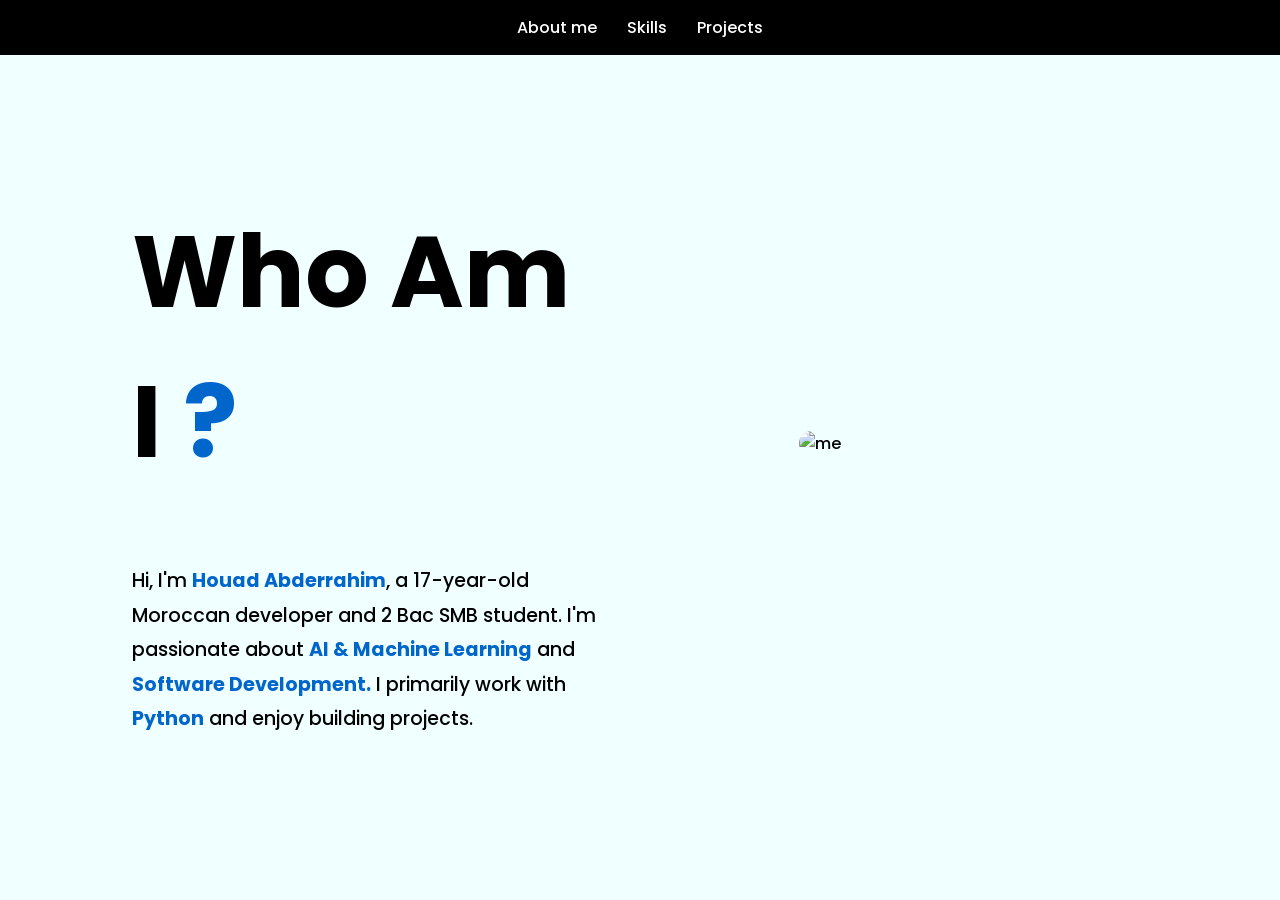
==== index.html @ cc01555a "Add files via upload" ====
<!DOCTYPE html>
<html lang="en">
<head>
    <title>Houad's Portfolio | About Me</title>
    <link href="style.css" rel="stylesheet" type="text/css">
    <link rel="icon" type="image/x-icon" href="Assets/favicon.ico">
    <link rel="preconnect" href="https://fonts.googleapis.com">
    <link href="https://fonts.googleapis.com/css2?family=Poppins:wght@300;400;500;600;700&display=swap" rel="stylesheet">
</head>
<body">
    <nav>
        <ul>
            <li><a href="index.html">About me</a></li>
            <li><a href="skills.html">Skills</a></li>
            <li><a href="projects.html">Projects</a></li>
        </ul>
    </nav>
    <div class="hero">  
        <div class="text">
            <h1>Who Am I <span style="color: #0066CC;">?</span></h1>
            <p>Hi, I'm <span style="color: #0066CC;"><b>Houad Abderrahim</b></span>, a 17-year-old Moroccan developer and 2 Bac SMB student. I'm passionate about <span style="color: #0066CC;"><b> AI & Machine Learning</b></span> and <span style="color: #0066CC;"><b>Software Development.</b></span> I primarily work with <span style="color: #0066CC;"><b>Python</b></span> and enjoy building projects.</p>
        </div>
        <div class="image">
            <img src="Assets/me.jpg" alt="me">
        </div>
    </div>
</body>
</html>
---- style.css ----
body{
    font-family: "Poppins", sans-serif;
    background-color: azure;
    color: black;
    font-weight: 500;
    font-style: normal;
    font-size: 16px;
    margin: 0px;
}

h1{
    font-size: 100px;
    font-weight: bold;  
}

nav ul{
    list-style-type: none;
    background-color: black;
    padding: 0px;
    margin: 0px;
    
    display: flex;
    justify-content: center;
}

nav a{
    color: white;
    text-decoration: none;
    padding: 15px;
    display: block;
    text-align: center;
}

nav a:hover{
    background-color: hsla(240, 100%, 55%, 0.574);
}

nav li{
    float: left;
}   

.hero{
    display: flex;
    justify-content: space-between;
    align-items: center;
    gap: 50px;
    padding: 75px;
}

.text{
    flex: 1;
    margin-left: 5%;
}
.text p {
    font-size: 1.2rem;
    line-height: 1.8;
}

.image {
    flex: 1;
    display: flex;
    justify-content: flex-end;
    margin-right: 5%;
}
.image img {
    width: 350px;
    height: auto    ;
    object-fit: cover;
    border-radius: 20px;
}

.hero-skills {
    display: flex;
    justify-content: space-between;
    align-items: center;
    gap: 50px;
    padding: 75px;
    color: azure;
}

.text-skills {
    flex: 1;
    margin-left: 5%;
}
.text-skills p {
    font-size: 1.2rem;
    line-height: 1.8;
}

.image-skills {
    flex: 1;
    display: flex;
    justify-content: flex-end;
    margin-top: 5%;
    margin-right: 5%;
}
.image-skills img {
    width: 700px;
    height: auto;
    object-fit: cover;
}

.hero-projects {
    display: flex;
    align-items: center;
    margin-right: 5%;
}

.image-project1, .image-project2, .image-project3, .image-project4 {
    flex: 1;
    display: flex;
    justify-content: flex-end;
}

.image-project1 img, .image-project2 img, .image-project3 img, .image-project4 img {
    width: 300px;
    height: auto;
    object-fit: cover;
    border-radius: 20px;
}
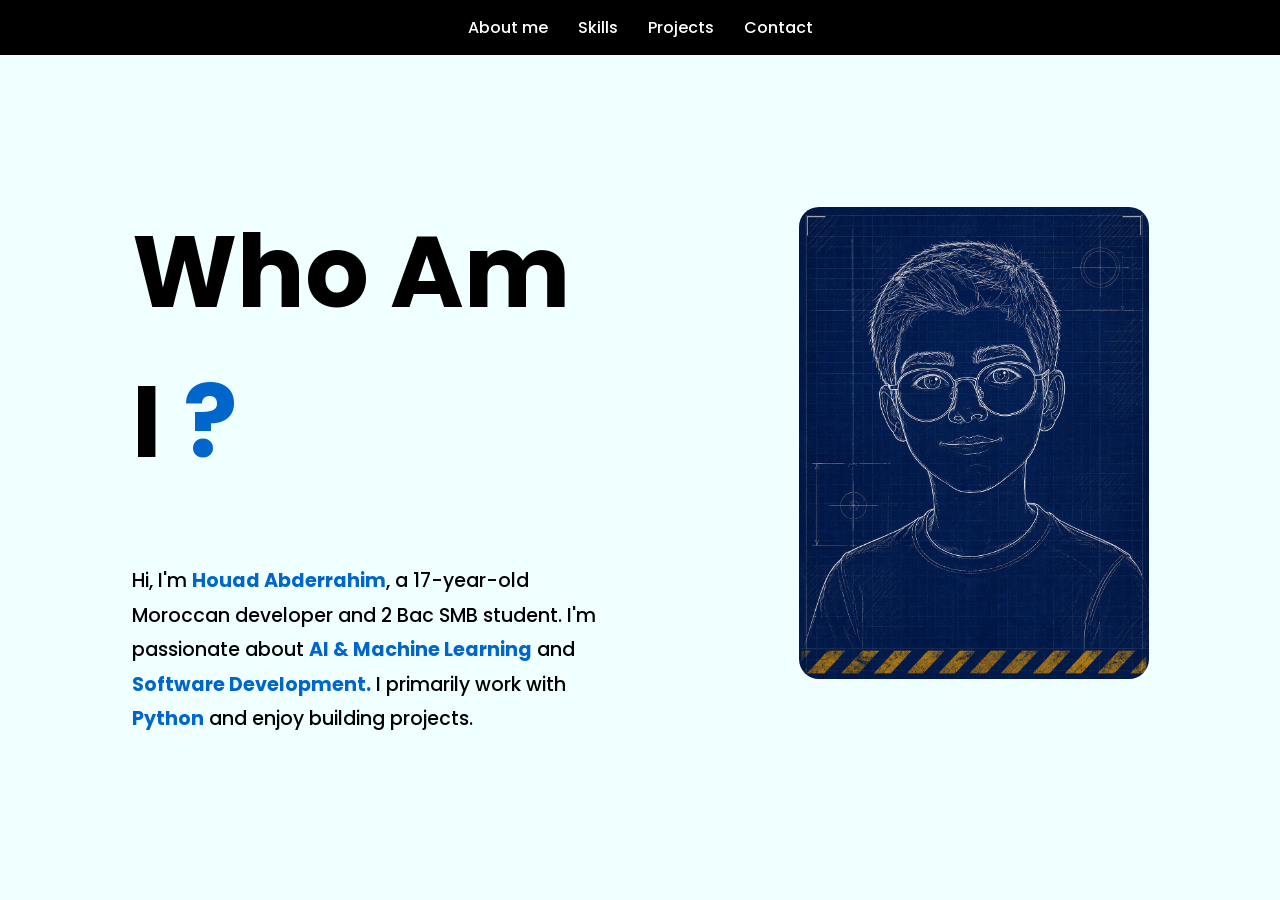
==== commit de66087e: "Update index.html" ====
--- a/index.html
+++ b/index.html
@@ -13,6 +13,7 @@
             <li><a href="index.html">About me</a></li>
             <li><a href="skills.html">Skills</a></li>
             <li><a href="projects.html">Projects</a></li>
+            <li><a href="contact.html">Contact</a></li>
         </ul>
     </nav>
     <div class="hero">  
@@ -25,4 +26,4 @@
         </div>
     </div>
 </body>
-</html>+</html>
--- a/style.css
+++ b/style.css
@@ -92,7 +92,6 @@
     display: flex;
     justify-content: flex-end;
     margin-top: 5%;
-    margin-right: 5%;
 }
 .image-skills img {
     width: 700px;
@@ -117,4 +116,4 @@
     height: auto;
     object-fit: cover;
     border-radius: 20px;
-}+}
